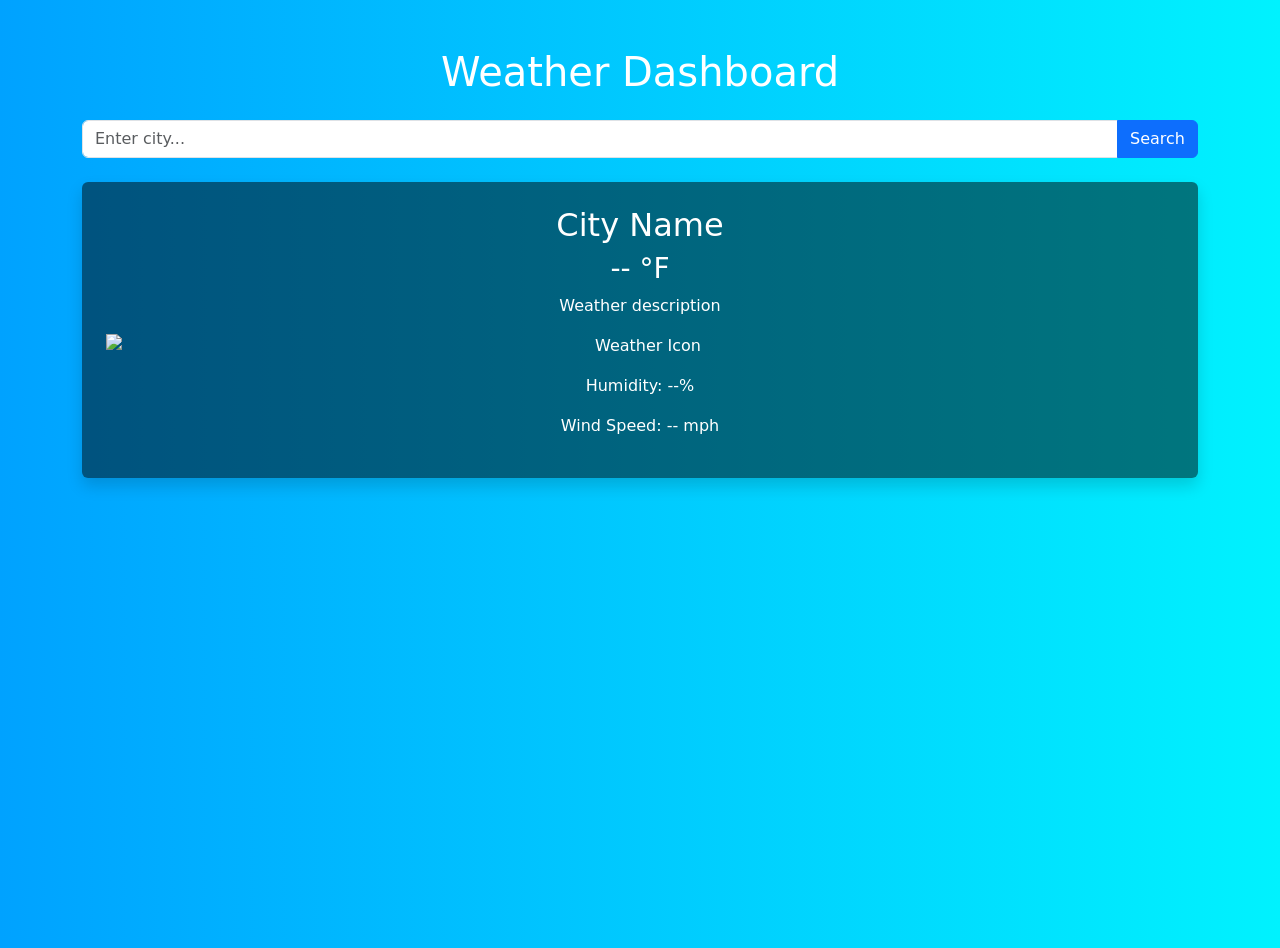
==== index.html @ becac7f7 "Small text changes" ====
<!DOCTYPE html>
<html lang="en">

<head>
    <meta charset="UTF-8">
    <meta name="viewport" content="width=device-width, initial-scale=1.0">
    <!-- Title work in progress -->
    <title>Weather Application</title>

    <link href="https://cdn.jsdelivr.net/npm/bootstrap@5.3.0/dist/css/bootstrap.min.css" rel="stylesheet">

    <link rel="stylesheet" href="styles.css">
</head>

<body id="app-body" class="default-bg">

    <div class="container text-center mt-5">

        <h1 class="mb-4">Weather Dashboard</h1>

        <!-- LOCATION INPUT (Evan) -->
        <form>
            <div class="input-group mb-4">
                <input type="text" id="locationInput" class="form-control" placeholder="Enter city...">
                <button class="btn btn-primary" id="searchBtn">Search</button>
            </div>
        </form>
        

        <!-- CURRENT WEATHER DISPLAY (Nick) -->
        <div id="weatherCard" class="card p-4 shadow">
            <h2 id="cityName">City Name</h2>
            <h3 id="temperature">-- °F</h3>
            <p id="description">Weather description</p>

            <!-- WEATHER ICON (Jacob) -->
            <img id="weatherIcon" src="" alt="Weather Icon">

            <!-- WEATHER DETAILS (James) -->
            <div class="mt-3">
                <p>Humidity: <span id="humidity">--</span>%</p>
                <p>Wind Speed: <span id="wind">--</span> mph</p>
            </div>
        </div>

    </div>

    <!-- jQuery -->
    <script src="https://code.jquery.com/jquery-3.6.0.min.js"></script>

    <!-- App JS -->
    <script src="app.js"></script>

</body>

</html>
---- styles.css ----
body {
    transition: background 0.5s ease;
    color: rgb(255, 255, 255);
    min-height: 100vh;
}

/* Default backdrop */
.default-bg {
    background: linear-gradient(to right, #00a2ff, #00f2fe);
}

/* Weather-based backgrounds to be changed later */
.sunny {
    background: linear-gradient(to right, #fceabb, #f8b500);
}

.cloudy {
    background: linear-gradient(to right, #bdc3c7, #2c3e50);
}

.rainy {
    background: linear-gradient(to right, #4b79a1, #283e51);
}

.card {
    background: rgba(0, 0, 0, 0.5);
    border: none;
    color: white;
}
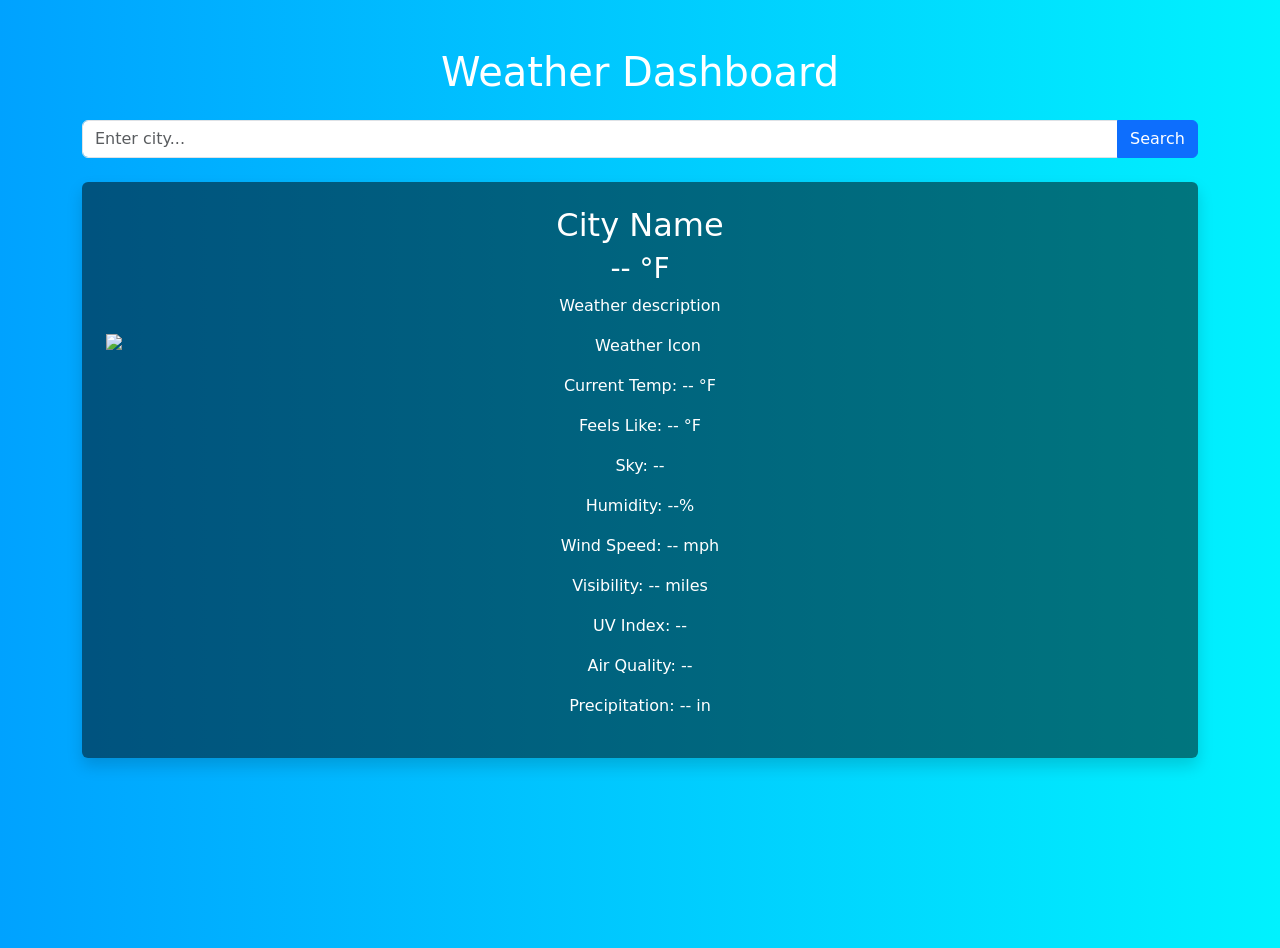
==== commit 49ff8e3f: "Added code for Weather Description in HTML and JS files" ====
--- a/index.html
+++ b/index.html
@@ -38,8 +38,17 @@
 
             <!-- WEATHER DETAILS (James) -->
             <div class="mt-3">
-                <p>Humidity: <span id="humidity">--</span>%</p>
-                <p>Wind Speed: <span id="wind">--</span> mph</p>
+                
+            <p>Current Temp: <span id="temp">--</span> °F</p>
+            <p>Feels Like: <span id="feels-like">--</span> °F</p>
+            <p>Sky: <span id="sky">--</span></p>
+            <p>Humidity: <span id="humidity">--</span>%</p>
+            <p>Wind Speed: <span id="wind">--</span> mph</p>
+            <p>Visibility: <span id="visibility">--</span> miles</p>
+            <p>UV Index: <span id="uv">--</span></p>
+            <p>Air Quality: <span id="air-quality">--</span></p>
+            <p>Precipitation: <span id="precipitation">--</span> in</p>
+
             </div>
         </div>
 
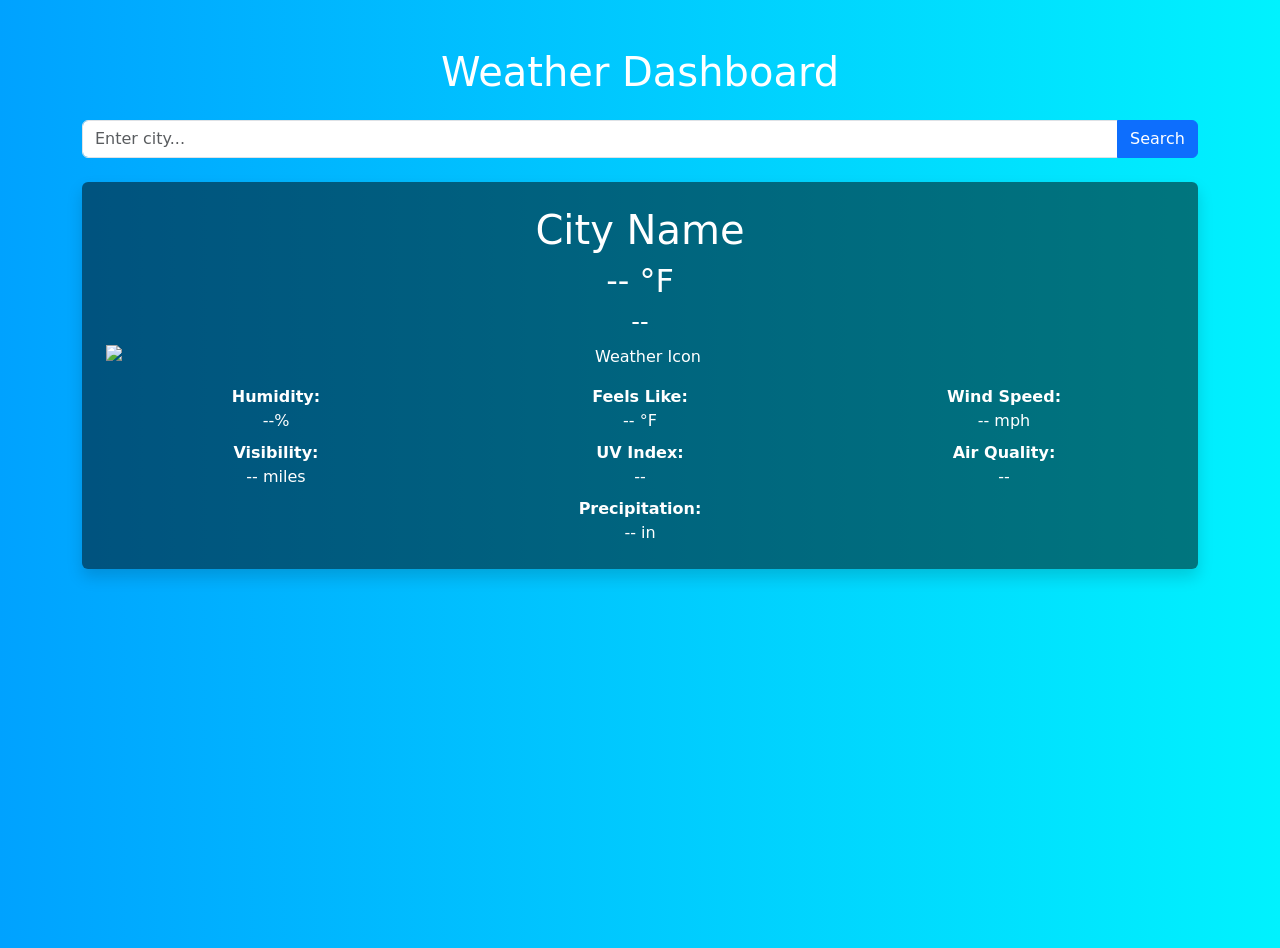
==== commit 11828ad0: "Refactor weather display layout and improve UI elements in HTML and JS; bugfix background change" ====
--- a/index.html
+++ b/index.html
@@ -29,29 +29,53 @@
 
         <!-- CURRENT WEATHER DISPLAY (Nick) -->
         <div id="weatherCard" class="card p-4 shadow">
-            <h2 id="cityName">City Name</h2>
-            <h3 id="temperature">-- °F</h3>
-            <p id="description">Weather description</p>
-
+            <h1 id="cityName">City Name</h1>
+            <h2><span id="temperature">--</span> °F</h2>
+            <h4><span id="sky">--</span></h4>
+            
             <!-- WEATHER ICON (Jacob) -->
             <img id="weatherIcon" src="" alt="Weather Icon">
 
             <!-- WEATHER DETAILS (James) -->
             <div class="mt-3">
-                
-            <p>Current Temp: <span id="temp">--</span> °F</p>
-            <p>Feels Like: <span id="feels-like">--</span> °F</p>
-            <p>Sky: <span id="sky">--</span></p>
-            <p>Humidity: <span id="humidity">--</span>%</p>
-            <p>Wind Speed: <span id="wind">--</span> mph</p>
-            <p>Visibility: <span id="visibility">--</span> miles</p>
-            <p>UV Index: <span id="uv">--</span></p>
-            <p>Air Quality: <span id="air-quality">--</span></p>
-            <p>Precipitation: <span id="precipitation">--</span> in</p>
+                <div class="row text-center">
+                    <div class="col-6 col-md-4 mb-2">
+                        <strong>Humidity:</strong><br>
+                        <span id="humidity">--</span>%
+                    </div>
 
+                    <div class="col-6 col-md-4 mb-2">
+                        <strong>Feels Like:</strong><br>
+                        <span id="feels-like">--</span> °F
+                    </div>
+
+                    <div class="col-6 col-md-4 mb-2">
+                        <strong>Wind Speed:</strong><br>
+                        <span id="wind">--</span> mph
+                    </div>
+            
+                    <div class="col-6 col-md-4 mb-2">
+                        <strong>Visibility:</strong><br>
+                        <span id="visibility">--</span> miles
+                    </div>
+            
+                    <div class="col-6 col-md-4 mb-2">
+                        <strong>UV Index:</strong><br>
+                        <span id="uv">--</span>
+                    </div>
+            
+                    <div class="col-6 col-md-4 mb-2">
+                        <strong>Air Quality:</strong><br>
+                        <span id="air-quality">--</span>
+                    </div>
+            
+                    <div>
+                        <strong>Precipitation:</strong><br>
+                        <span id="precipitation">--</span> in
+                    </div>
+                </div>
             </div>
         </div>
-
     </div>
 
     <!-- jQuery -->
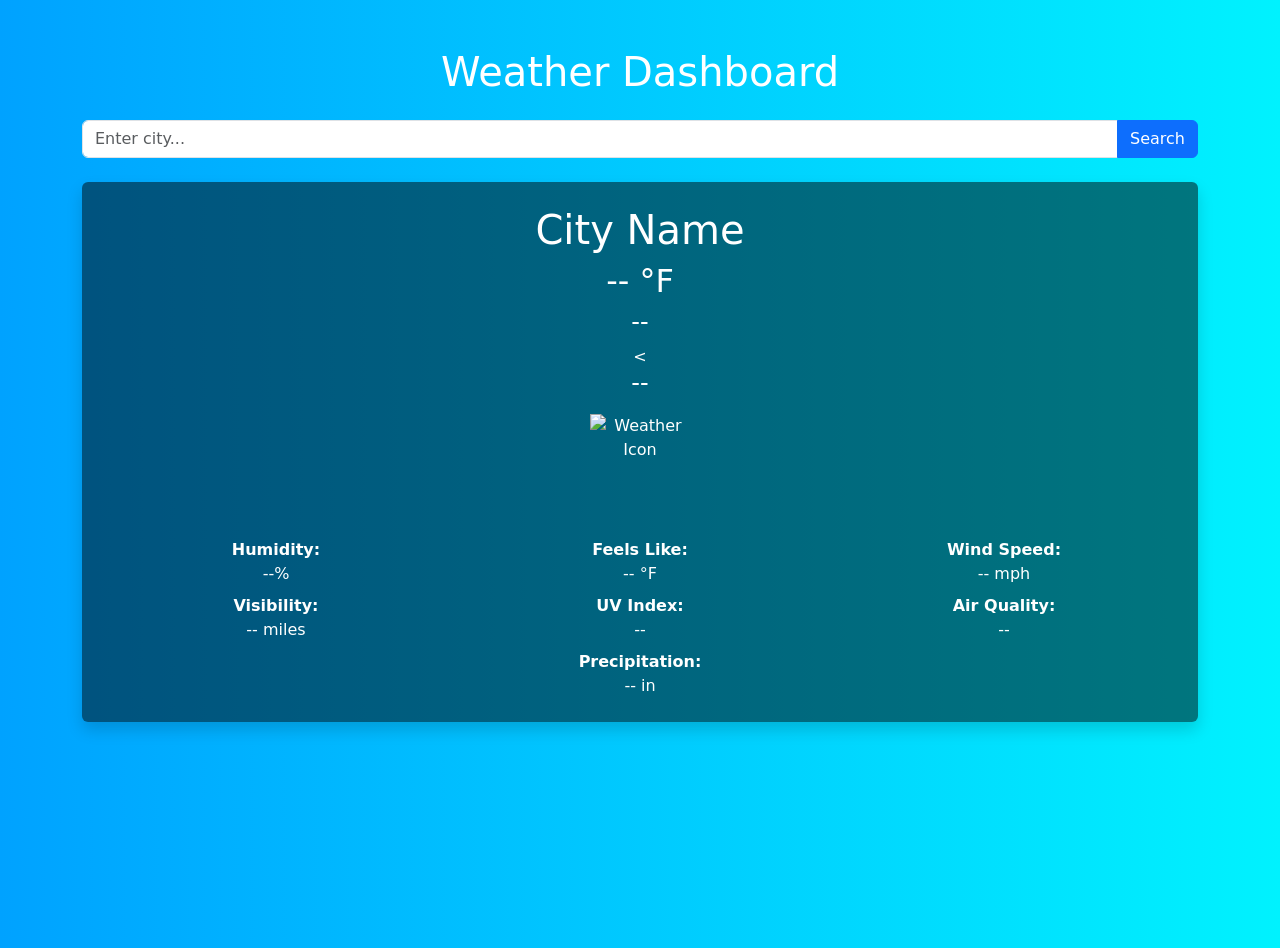
==== commit d0171c87: "Added weather icons and dynamic icon functionality" ====
--- a/index.html
+++ b/index.html
@@ -34,7 +34,8 @@
             <h4><span id="sky">--</span></h4>
             
             <!-- WEATHER ICON (Jacob) -->
-            <img id="weatherIcon" src="" alt="Weather Icon">
+            <<h4><span id="sky">--</span></h4>
+            <img id="weatherIcon" src="" alt="Weather Icon" class="my-2">
 
             <!-- WEATHER DETAILS (James) -->
             <div class="mt-3">
--- a/styles.css
+++ b/styles.css
@@ -11,19 +11,54 @@
 
 /* Weather-based backgrounds to be changed later */
 .sunny {
-    background: linear-gradient(to right, #fceabb, #f8b500);
+    background: linear-gradient(to bottom, #87CEEB, #FFD700);
 }
 
 .cloudy {
-    background: linear-gradient(to right, #bdc3c7, #2c3e50);
+    background: linear-gradient(to bottom, #B0C4DE, #D3D3D3);
 }
 
-.rainy {
-    background: linear-gradient(to right, #4b79a1, #283e51);
+.overcast {
+    background: linear-gradient(to bottom, #708090, #A9A9A9);
+}
+
+.mist {
+    background: linear-gradient(to bottom, #C9D6DF, #E2EAF4);
+}
+
+.fog {
+    background: linear-gradient(to bottom, #BDC3C7, #D5D8DC);
+}
+
+.rain {
+    background: linear-gradient(to bottom, #4A6FA5, #6B8CAE);
+}
+
+.sleet {
+    background: linear-gradient(to bottom, #7B96B2, #B8CDD9);
+}
+
+.snow {
+    background: linear-gradient(to bottom, #A8C0CC, #EEF2F7);
+}
+
+.blizzard {
+    background: linear-gradient(to bottom, #4A5568, #718096);
+}
+
+.thunderstorm {
+    background: linear-gradient(to bottom, #1A1A2E, #4A4E69);
 }
 
 .card {
     background: rgba(0, 0, 0, 0.5);
     border: none;
     color: white;
+}
+
+#weatherIcon {
+    width: 100px;
+    height: 100px;
+    display: block;
+    margin: 15px auto;
 }
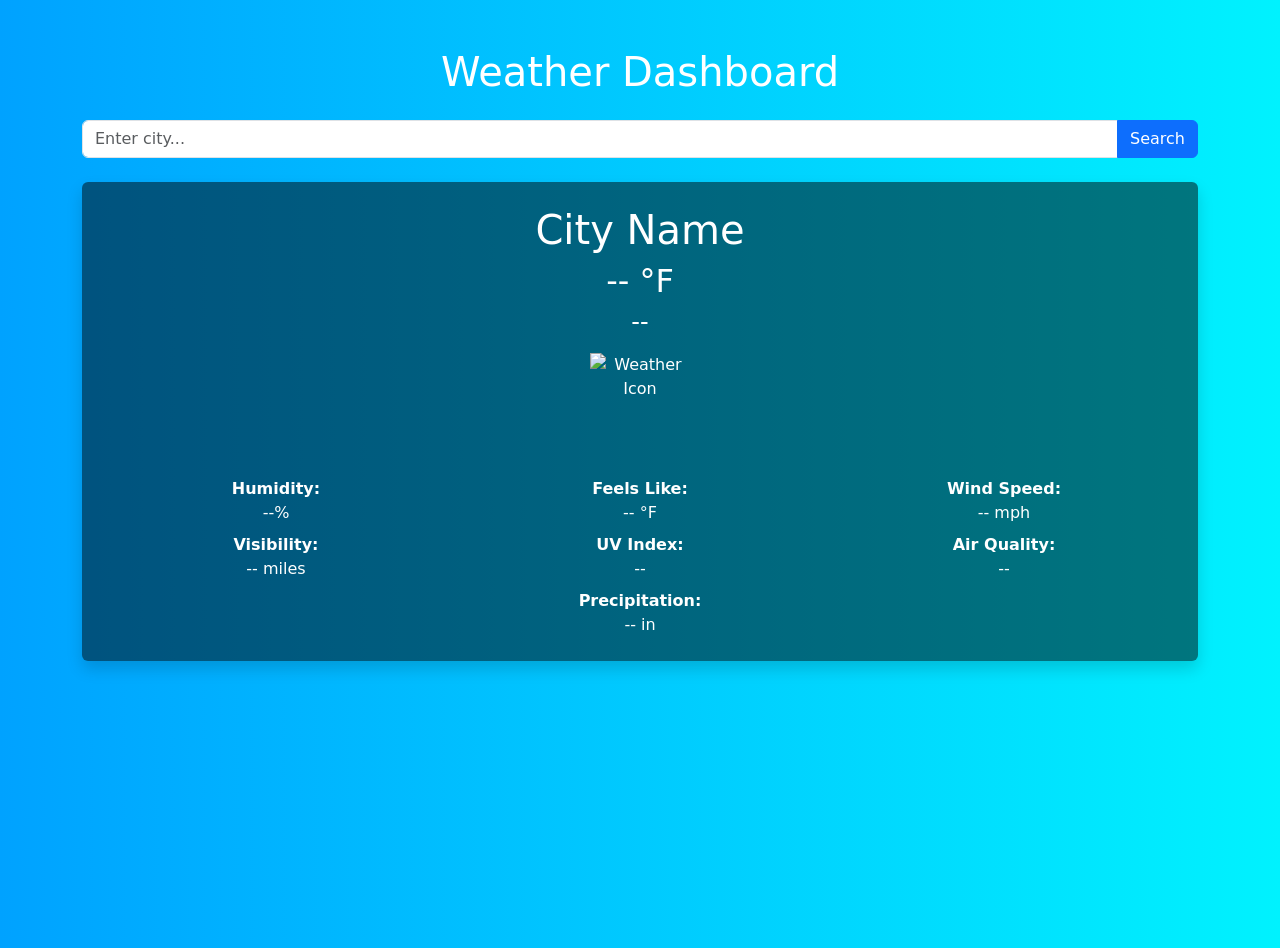
==== commit 7df65e68: "Remove repeated line" ====
--- a/index.html
+++ b/index.html
@@ -34,7 +34,6 @@
             <h4><span id="sky">--</span></h4>
             
             <!-- WEATHER ICON (Jacob) -->
-            <<h4><span id="sky">--</span></h4>
             <img id="weatherIcon" src="" alt="Weather Icon" class="my-2">
 
             <!-- WEATHER DETAILS (James) -->
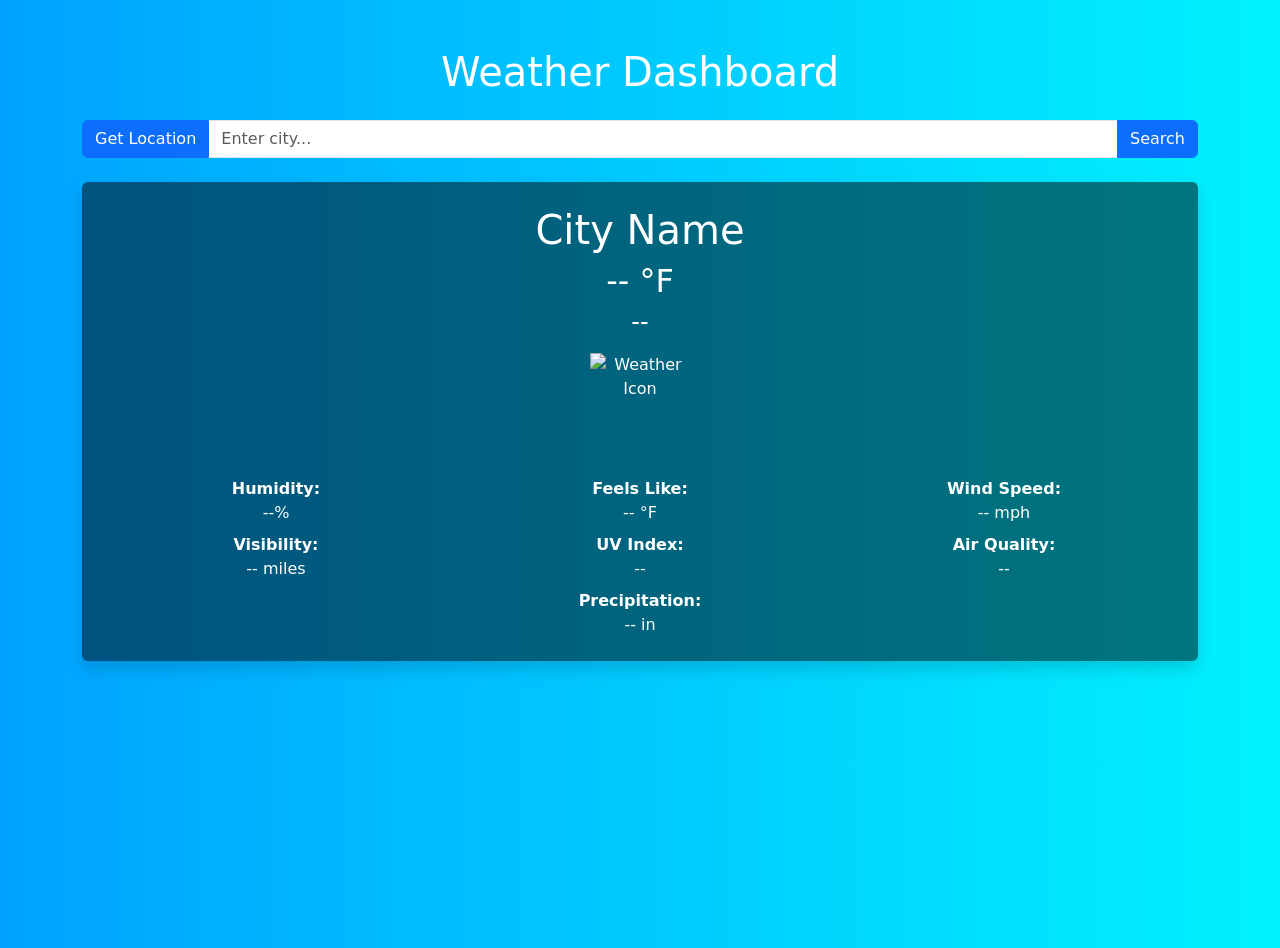
==== commit 80665bbc: "Add getLocation button" ====
--- a/index.html
+++ b/index.html
@@ -21,6 +21,7 @@
         <!-- LOCATION INPUT (Evan) -->
         <form>
             <div class="input-group mb-4">
+                <button type="button" class="btn btn-primary" id="getLocationBtn">Get Location</button>
                 <input type="text" id="locationInput" class="form-control" placeholder="Enter city...">
                 <button class="btn btn-primary" id="searchBtn">Search</button>
             </div>
--- a/styles.css
+++ b/styles.css
@@ -50,6 +50,14 @@
     background: linear-gradient(to bottom, #1A1A2E, #4A4E69);
 }
 
+.clear-night {
+    background: linear-gradient(to bottom, #0F2027, #203A43, #2C5364);
+}
+
+.cloudy-night {
+    background: linear-gradient(to bottom, #646566, #203A43, #2C5364);
+}
+
 .card {
     background: rgba(0, 0, 0, 0.5);
     border: none;
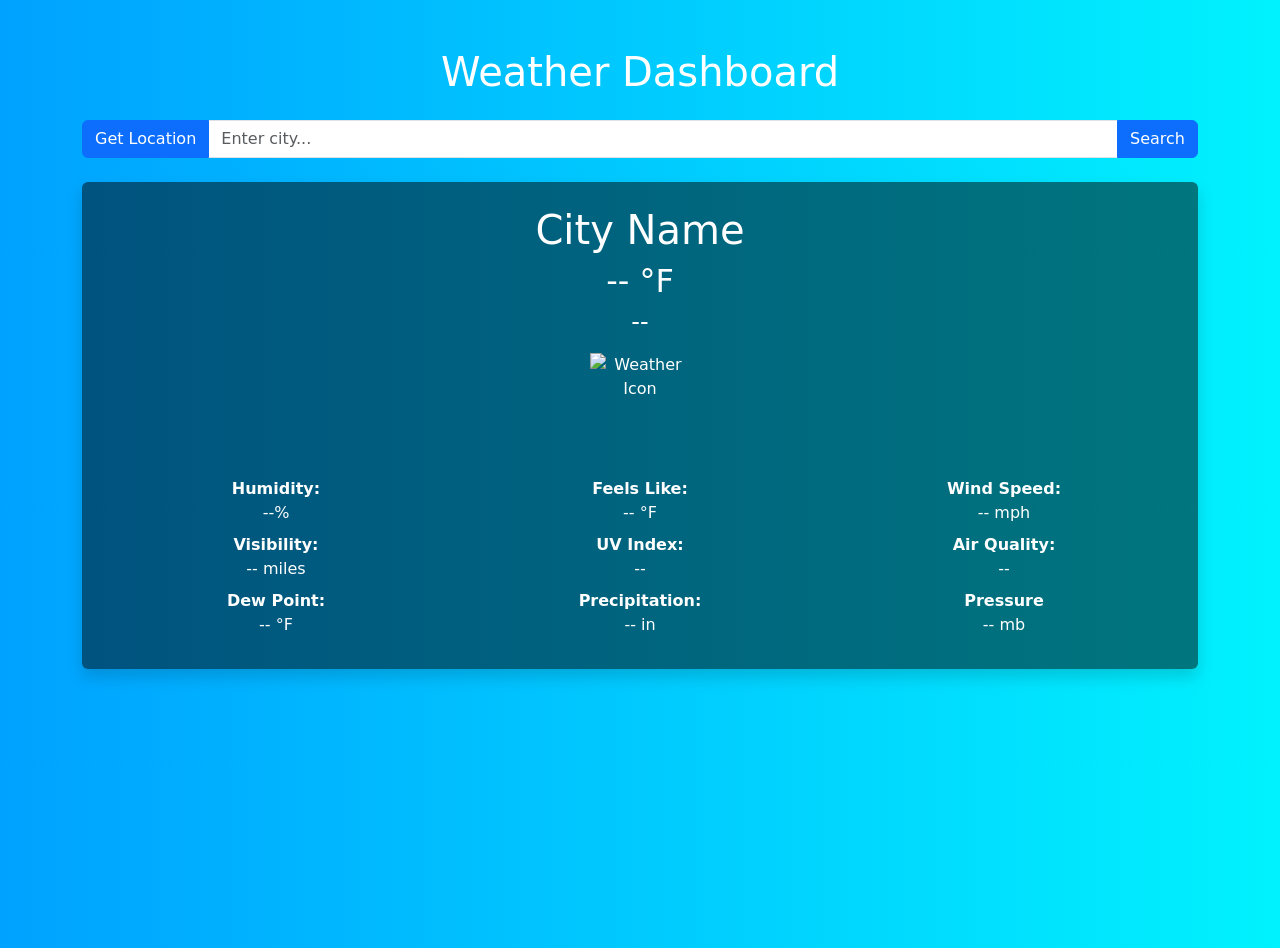
==== commit ed4b10f0: "Adding two more items and fixing alignment" ====
--- a/index.html
+++ b/index.html
@@ -13,6 +13,8 @@
 </head>
 
 <body id="app-body" class="default-bg">
+
+    <div id="alertContainer"></div>
 
     <div class="container text-center mt-5">
 
@@ -69,10 +71,19 @@
                         <strong>Air Quality:</strong><br>
                         <span id="air-quality">--</span>
                     </div>
+
+                    <div class="col-6 col-md-4 mb-2">
+                        <strong>Dew Point:</strong><br>
+                        <span id="dew-point">--</span> °F
+                    </div>
             
-                    <div>
+                    <div class="col-6 col-md-4 mb-2">
                         <strong>Precipitation:</strong><br>
                         <span id="precipitation">--</span> in
+                    </div>
+                        <div class="col-6 col-md-4 mb-2">
+                        <strong>Pressure</strong><br>
+                        <span id="pressure">--</span> mb
                     </div>
                 </div>
             </div>
--- a/styles.css
+++ b/styles.css
@@ -69,4 +69,49 @@
     height: 100px;
     display: block;
     margin: 15px auto;
+}
+
+#alertContainer {
+    position: fixed;
+    top: 5px;
+    z-index: 9999;
+    /* Weird hack to make the alert container centered */
+    left: 50%;
+    transform: translateX(-50%);
+}
+
+.alert {
+    padding: 5px 10px;
+}
+
+/* Animations for alert */
+
+.alert-slide-down {
+    animation: slideDown 0.4s ease-in-out;
+}
+
+@keyframes slideDown {
+    from {
+        transform: translateY(-20px);
+        opacity: 0;
+    }
+    to {
+        transform: translateY(0);
+        opacity: 1;
+    }
+}
+
+.alert-slide-up {
+    animation: slideUp 0.4s ease-in-out;
+}
+
+@keyframes slideUp {
+    from {
+        transform: translateY(0);
+        opacity: 1;
+    }
+    to {
+        transform: translateY(-20px);
+        opacity: 0;
+    }
 }
